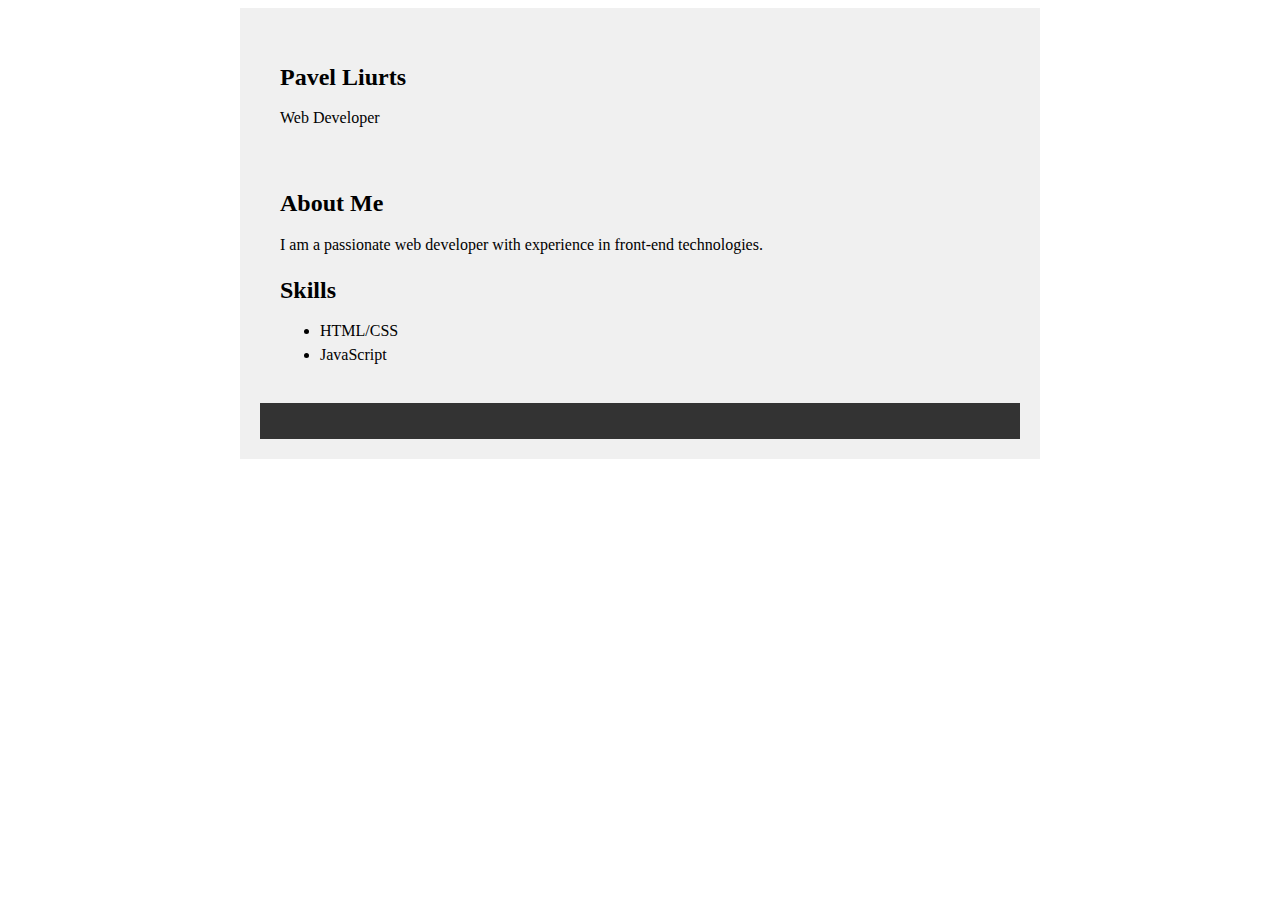
==== index.html @ 280799ab "feat: add header" ====
<!DOCTYPE html>
<html lang="en">

<head>
    <meta charset="UTF-8">
    <meta name="viewport" content="width=device-width, initial-scale=1.0">
    <title>Resume</title>
    <link rel="stylesheet" href="style.css">
</head>

<body>
    <div class="container">

        <header class="header">
            <h1>Pavel Liurts</h1>
            <nav>

            </nav>
            <p>Web Developer</p>
        </header>
        <main>
            <section>
                <h2>About Me</h2>
                <p>I am a passionate web developer with experience in front-end technologies.</p>
            </section>

            <section>
                <h2>Skills</h2>
                <ul>
                    <li>HTML/CSS</li>
                    <li>JavaScript</li>
                </ul>
            </section>
        </main>
        <footer>
            <p></p>
        </footer>

    </div>

</body>

</html>
---- style.css ----
/* ----- Start modern css reset ----- */

/* Box sizing rules */
*,
*::before,
*::after {
  box-sizing: border-box;
}

/* Prevent font size inflation */
html {
  -moz-text-size-adjust: none;
  -webkit-text-size-adjust: none;
  text-size-adjust: none;
}

/* Remove default margin in favour of better control in authored CSS */
body, h1, h2, h3, h4, p,
figure, blockquote, dl, dd {
  margin-block-end: 0;
}

/* Remove list styles on ul, ol elements with a list role, which suggests default styling will be removed */
ul[role='list'],
ol[role='list'] {
  list-style: none;
}

/* Set core body defaults */
body {
  min-height: 100vh;
  line-height: 1.5;
}

/* Set shorter line heights on headings and interactive elements */
h1, h2, h3, h4,
button, input, label {
  line-height: 1.1;
}

/* Balance text wrapping on headings */
h1, h2,
h3, h4 {
  text-wrap: balance;
}

/* A elements that don't have a class get default styles */
a:not([class]) {
  text-decoration-skip-ink: auto;
  color: currentColor;
}

/* Make images easier to work with */
img,
picture {
  max-width: 100%;
  display: block;
}

/* Inherit fonts for inputs and buttons */
input, button,
textarea, select {
  font-family: inherit;
  font-size: inherit;
}

/* Make sure textareas without a rows attribute are not tiny */
textarea:not([rows]) {
  min-height: 10em;
}

/* Anything that has been anchored to should have extra scroll margin */
:target {
  scroll-margin-block: 5ex;
}

/* ----- End modern css reset ----- */

.container {
    max-width: 800px;
    margin: 0 auto;
    padding: 20px;
    background-color: #f0f0f0;
}
header {
    
    padding: 20px;
}

header h1 {
    font-size: 24px;
}

/* Styles for main content */
main {
    padding: 20px;
}

/* Styles for footer */
footer {
    background-color: #333;
    color: #fff;
    text-align: center;
    padding: 10px;
}
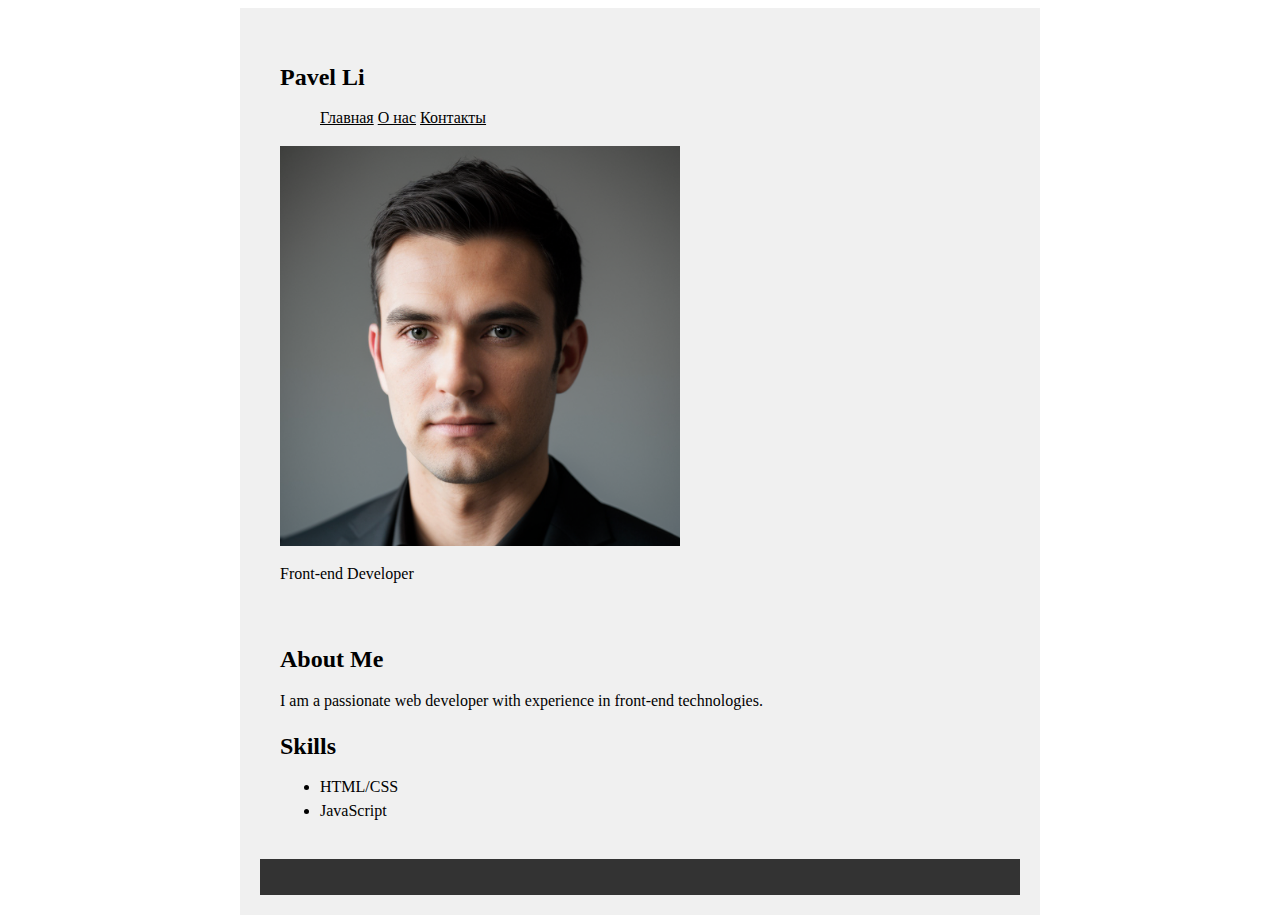
==== commit 237fc6f1: "feat: add photo" ====
--- a/index.html
+++ b/index.html
@@ -12,11 +12,18 @@
     <div class="container">
 
         <header class="header">
-            <h1>Pavel Liurts</h1>
-            <nav>
-
-            </nav>
-            <p>Web Developer</p>
+            <h1>Pavel Li</h1>
+            <nav class="menu">
+                <ul>
+                  <li><a href="#">Главная</a></li>
+                  <li><a href="#">О нас</a></li>
+                  <li><a href="#">Контакты</a></li>
+                </ul>
+              </nav>
+            
+            <img class="avatar" src="/avatar.png" width="400" height="400" alt="avatar">
+            
+            <p>Front-end Developer</p>
         </header>
         <main>
             <section>
--- a/style.css
+++ b/style.css
@@ -91,12 +91,17 @@
     font-size: 24px;
 }
 
-/* Styles for main content */
+.menu li {
+    display: inline;
+  }
+  
+
+
 main {
     padding: 20px;
 }
 
-/* Styles for footer */
+
 footer {
     background-color: #333;
     color: #fff;
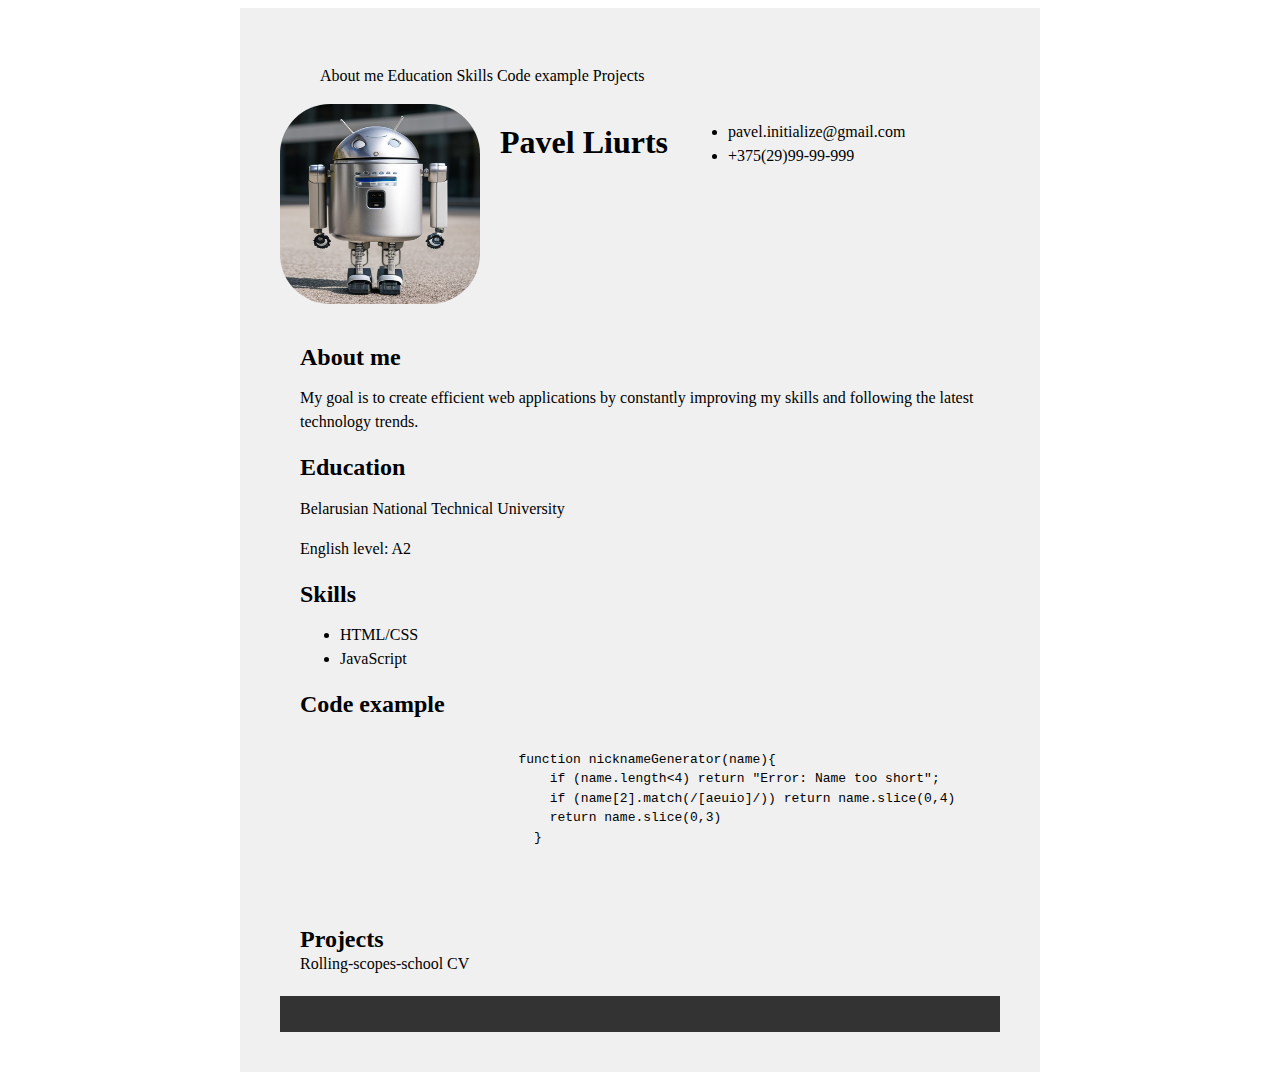
==== commit 3b07fcc4: "feat: add code example" ====
--- a/index.html
+++ b/index.html
@@ -12,36 +12,85 @@
     <div class="container">
 
         <header class="header">
-            <h1>Pavel Li</h1>
+
             <nav class="menu">
                 <ul>
-                  <li><a href="#">Главная</a></li>
-                  <li><a href="#">О нас</a></li>
-                  <li><a href="#">Контакты</a></li>
+                    <li><a href="#summary">About me</a></li>
+                    <li><a href="#education">Education</a></li>
+                    <li><a href="#skills">Skills</a></li>
+                    <li><a href="#code">Code example</a></li>
+                    <li><a href="#projects">Projects</a></li>
                 </ul>
-              </nav>
-            
-            <img class="avatar" src="/avatar.png" width="400" height="400" alt="avatar">
-            
-            <p>Front-end Developer</p>
-        </header>
-        <main>
-            <section>
-                <h2>About Me</h2>
-                <p>I am a passionate web developer with experience in front-end technologies.</p>
-            </section>
+            </nav>
+            <div class="bio">
+                <img class="avatar" src="/avatar.png" width="200" height="200" alt="avatar">
+                <h1>Pavel Liurts</h1>
+                <div class="contacts">
+                    <ul>
+                        <li>
+                            pavel.initialize@gmail.com
+                        </li>
+                        <li>
+                            +375(29)99-99-999
+                        </li>
+                    </ul>
+                </div>
+            </div>
 
-            <section>
-                <h2>Skills</h2>
-                <ul>
-                    <li>HTML/CSS</li>
-                    <li>JavaScript</li>
-                </ul>
-            </section>
-        </main>
-        <footer>
-            <p></p>
-        </footer>
+
+
+            <main>
+
+                <section id="summary">
+                    <h2>About me</h2>
+                    <p>My goal is to create efficient web applications by constantly improving my skills and following
+                        the latest
+                        technology trends.</p>
+                </section>
+
+                <section id="education">
+                    <h2>Education</h2>
+                    <p>
+                        Belarusian National Technical University
+                    </p>
+                    <p>
+                        English level: A2
+                    </p>
+                </section>
+
+                <section id="skills">
+                    <h2>Skills</h2>
+                    <ul>
+                        <li>HTML/CSS</li>
+                        <li>JavaScript</li>
+                    </ul>
+                </section>
+
+                <section id="code">
+                    <h2>Code example</h2>
+                    <pre>
+                        <code>
+                            function nicknameGenerator(name){
+                                if (name.length<4) return "Error: Name too short";
+                                if (name[2].match(/[aeuio]/)) return name.slice(0,4)
+                                return name.slice(0,3)
+                              }
+                        </code>
+                       
+                    </pre>
+
+                </section>
+
+                <section id="projects">
+                    <h2>Projects</h2>
+                    <a href="https://codeinitialize.github.io/rsschool-cv/">Rolling-scopes-school CV
+
+                    </a>
+                </section>
+            </main>
+            <footer>
+                <p></p>
+            </footer>
 
     </div>
 
--- a/style.css
+++ b/style.css
@@ -4,74 +4,91 @@
 *,
 *::before,
 *::after {
-  box-sizing: border-box;
+    box-sizing: border-box;
 }
 
 /* Prevent font size inflation */
 html {
-  -moz-text-size-adjust: none;
-  -webkit-text-size-adjust: none;
-  text-size-adjust: none;
+    -moz-text-size-adjust: none;
+    -webkit-text-size-adjust: none;
+    text-size-adjust: none;
 }
 
 /* Remove default margin in favour of better control in authored CSS */
-body, h1, h2, h3, h4, p,
-figure, blockquote, dl, dd {
-  margin-block-end: 0;
+body,
+h1,
+h2,
+h3,
+h4,
+p,
+figure,
+blockquote,
+dl,
+dd {
+    margin-block-end: 0;
 }
 
 /* Remove list styles on ul, ol elements with a list role, which suggests default styling will be removed */
 ul[role='list'],
 ol[role='list'] {
-  list-style: none;
+    list-style: none;
 }
 
 /* Set core body defaults */
 body {
-  min-height: 100vh;
-  line-height: 1.5;
+    min-height: 100vh;
+    line-height: 1.5;
 }
 
 /* Set shorter line heights on headings and interactive elements */
-h1, h2, h3, h4,
-button, input, label {
-  line-height: 1.1;
+h1,
+h2,
+h3,
+h4,
+button,
+input,
+label {
+    line-height: 1.1;
 }
 
 /* Balance text wrapping on headings */
-h1, h2,
-h3, h4 {
-  text-wrap: balance;
+h1,
+h2,
+h3,
+h4 {
+    text-wrap: balance;
 }
 
 /* A elements that don't have a class get default styles */
 a:not([class]) {
-  text-decoration-skip-ink: auto;
-  color: currentColor;
+    text-decoration-skip-ink: auto;
+    color: currentColor;
 }
 
 /* Make images easier to work with */
 img,
 picture {
-  max-width: 100%;
-  display: block;
+    max-width: 100%;
+    display: block;
 }
 
 /* Inherit fonts for inputs and buttons */
-input, button,
-textarea, select {
-  font-family: inherit;
-  font-size: inherit;
+input,
+button,
+textarea,
+select {
+    font-family: inherit;
+    font-size: inherit;
 }
 
 /* Make sure textareas without a rows attribute are not tiny */
 textarea:not([rows]) {
-  min-height: 10em;
+    min-height: 10em;
 }
 
 /* Anything that has been anchored to should have extra scroll margin */
 :target {
-  scroll-margin-block: 5ex;
+    scroll-margin-block: 5ex;
 }
 
 /* ----- End modern css reset ----- */
@@ -82,19 +99,27 @@
     padding: 20px;
     background-color: #f0f0f0;
 }
+
 header {
-    
+
     padding: 20px;
 }
 
-header h1 {
-    font-size: 24px;
-}
 
 .menu li {
     display: inline;
-  }
-  
+}
+
+
+.bio {
+    display: flex;
+
+    gap: 20px;
+}
+
+.avatar {
+    border-radius: 50px;
+}
 
 
 main {
@@ -107,4 +132,8 @@
     color: #fff;
     text-align: center;
     padding: 10px;
+}
+
+a {
+    text-decoration: none;
 }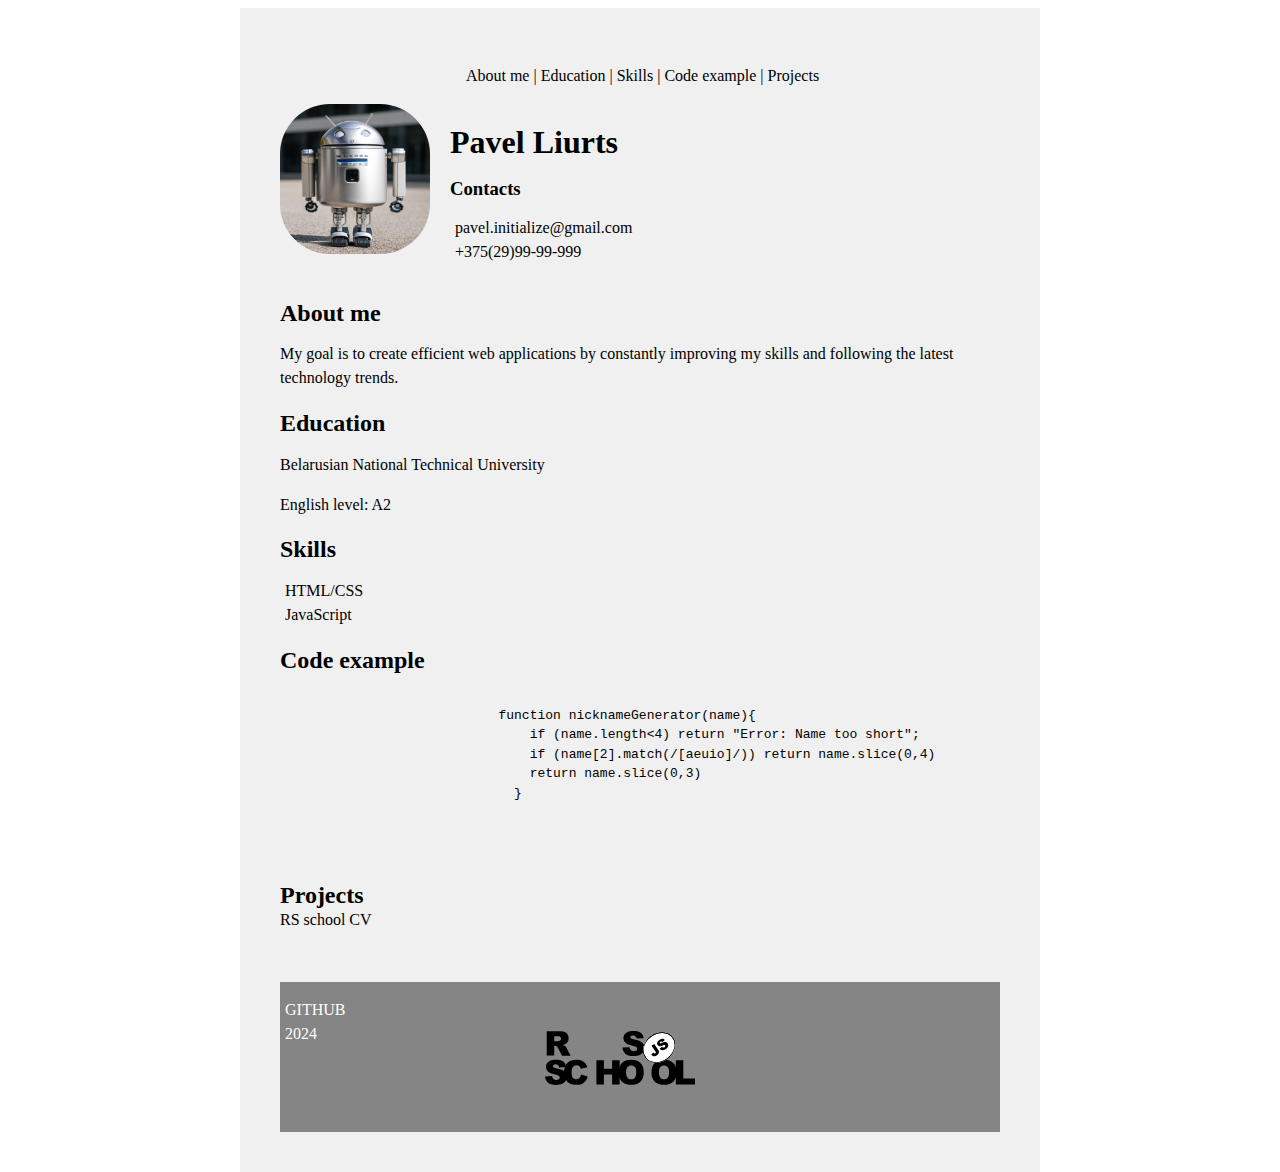
==== commit 37ca7fce: "feat: add footer" ====
--- a/index.html
+++ b/index.html
@@ -15,23 +15,28 @@
 
             <nav class="menu">
                 <ul>
-                    <li><a href="#summary">About me</a></li>
-                    <li><a href="#education">Education</a></li>
-                    <li><a href="#skills">Skills</a></li>
-                    <li><a href="#code">Code example</a></li>
+                    <li><a href="#summary">About me |</a></li>
+                    <li><a href="#education">Education |</a></li>
+                    <li><a href="#skills">Skills |</a></li>
+                    <li><a href="#code">Code example |</a></li>
                     <li><a href="#projects">Projects</a></li>
                 </ul>
             </nav>
             <div class="bio">
-                <img class="avatar" src="/avatar.png" width="200" height="200" alt="avatar">
-                <h1>Pavel Liurts</h1>
+                <div>
+                    <img class="avatar" src="/avatar.png" width="150" height="150" alt="avatar">
+                </div>
+
                 <div class="contacts">
+                    <h1>Pavel Liurts</h1>
+                    <h3>Contacts</h3>
                     <ul>
                         <li>
-                            pavel.initialize@gmail.com
+                            <a href="mailto:pavel.initialize@gmail.com"> pavel.initialize@gmail.com</a>
+
                         </li>
                         <li>
-                            +375(29)99-99-999
+                            <a href="tel: +375(29)99-99-999">+375(29)99-99-999</a>
                         </li>
                     </ul>
                 </div>
@@ -83,13 +88,23 @@
 
                 <section id="projects">
                     <h2>Projects</h2>
-                    <a href="https://codeinitialize.github.io/rsschool-cv/">Rolling-scopes-school CV
+
+                    <a href="https://codeinitialize.github.io/rsschool-cv/">RS school CV
 
                     </a>
                 </section>
             </main>
-            <footer>
-                <p></p>
+            <footer class="footer">
+
+                <ul>
+                    <li> <a href="https://github.com/codeinitialize">GITHUB</a></li>
+                    <li>2024</li>
+                </ul>
+
+
+                <div>
+                    <a href="https://rs.school/courses/javascript-ru"><img class="logo" src="/rs-school-logo.svg" width="150" height="150" alt="logo"></a>
+                </div>
             </footer>
 
     </div>
--- a/style.css
+++ b/style.css
@@ -105,6 +105,10 @@
     padding: 20px;
 }
 
+.menu {
+    text-align: center;
+}
+
 
 .menu li {
     display: inline;
@@ -122,18 +126,24 @@
 }
 
 
-main {
-    padding: 20px;
-}
 
 
 footer {
-    background-color: #333;
+    display: flex;
+    gap: 200px;
+    margin-top: 50px;
+    background-color: #868585;
     color: #fff;
-    text-align: center;
-    padding: 10px;
 }
 
-a {
-    text-decoration: none;
-}+    a {
+        text-decoration: none;
+    }
+
+    li {
+        list-style: none;
+    }
+
+    ul {
+        padding-inline-start: 5px;
+    }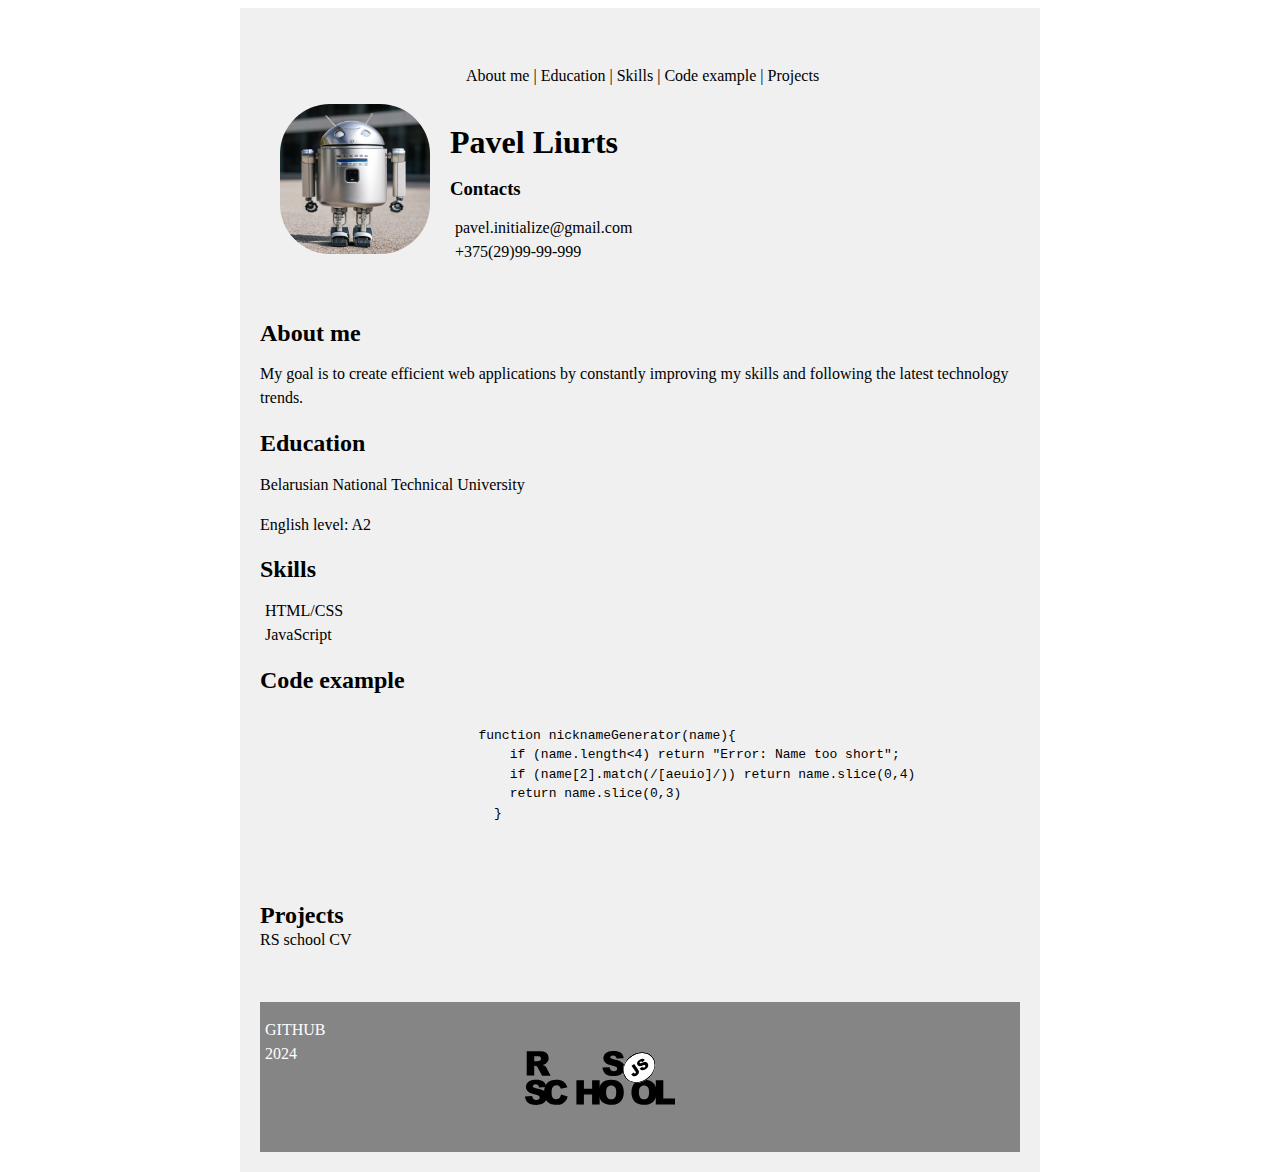
==== commit 4587fba0: "fix: fix html tags" ====
--- a/index.html
+++ b/index.html
@@ -24,7 +24,7 @@
             </nav>
             <div class="bio">
                 <div>
-                    <img class="avatar" src="/avatar.png" width="150" height="150" alt="avatar">
+                    <img class="avatar" src="avatar.png" width="150" height="150" alt="avatar">
                 </div>
 
                 <div class="contacts">
@@ -36,47 +36,47 @@
 
                         </li>
                         <li>
-                            <a href="tel: +375(29)99-99-999">+375(29)99-99-999</a>
+                            <a href="tel:+375(29)99-99-999">+375(29)99-99-999</a>
                         </li>
                     </ul>
                 </div>
             </div>
 
+        </header>
 
+        <main>
 
-            <main>
+            <section id="summary">
+                <h2>About me</h2>
+                <p>My goal is to create efficient web applications by constantly improving my skills and following
+                    the latest
+                    technology trends.</p>
+            </section>
 
-                <section id="summary">
-                    <h2>About me</h2>
-                    <p>My goal is to create efficient web applications by constantly improving my skills and following
-                        the latest
-                        technology trends.</p>
-                </section>
+            <section id="education">
+                <h2>Education</h2>
+                <p>
+                    Belarusian National Technical University
+                </p>
+                <p>
+                    English level: A2
+                </p>
+            </section>
 
-                <section id="education">
-                    <h2>Education</h2>
-                    <p>
-                        Belarusian National Technical University
-                    </p>
-                    <p>
-                        English level: A2
-                    </p>
-                </section>
+            <section id="skills">
+                <h2>Skills</h2>
+                <ul>
+                    <li>HTML/CSS</li>
+                    <li>JavaScript</li>
+                </ul>
+            </section>
 
-                <section id="skills">
-                    <h2>Skills</h2>
-                    <ul>
-                        <li>HTML/CSS</li>
-                        <li>JavaScript</li>
-                    </ul>
-                </section>
-
-                <section id="code">
-                    <h2>Code example</h2>
-                    <pre>
+            <section id="code">
+                <h2>Code example</h2>
+                <pre>
                         <code>
                             function nicknameGenerator(name){
-                                if (name.length<4) return "Error: Name too short";
+                                if (name.length&lt;4) return "Error: Name too short";
                                 if (name[2].match(/[aeuio]/)) return name.slice(0,4)
                                 return name.slice(0,3)
                               }
@@ -84,29 +84,29 @@
                        
                     </pre>
 
-                </section>
+            </section>
 
-                <section id="projects">
-                    <h2>Projects</h2>
+            <section id="projects">
+                <h2>Projects</h2>
 
-                    <a href="https://codeinitialize.github.io/rsschool-cv/">RS school CV
+                <a href="https://codeinitialize.github.io/rsschool-cv/">RS school CV
 
-                    </a>
-                </section>
-            </main>
-            <footer class="footer">
+                </a>
+            </section>
+        </main>
+        <footer class="footer">
 
-                <ul>
-                    <li> <a href="https://github.com/codeinitialize">GITHUB</a></li>
-                    <li>2024</li>
-                </ul>
+            <ul>
+                <li> <a href="https://github.com/codeinitialize">GITHUB</a></li>
+                <li>2024</li>
+            </ul>
 
 
-                <div>
-                    <a href="https://rs.school/courses/javascript-ru"><img class="logo" src="/rs-school-logo.svg" width="150" height="150" alt="logo"></a>
-                </div>
-            </footer>
-
+            <div>
+                <a href="https://rs.school/courses/javascript-ru"><img class="logo" src="rs-school-logo.svg" width="150"
+                        height="150" alt="logo"></a>
+            </div>
+        </footer>
     </div>
 
 </body>
